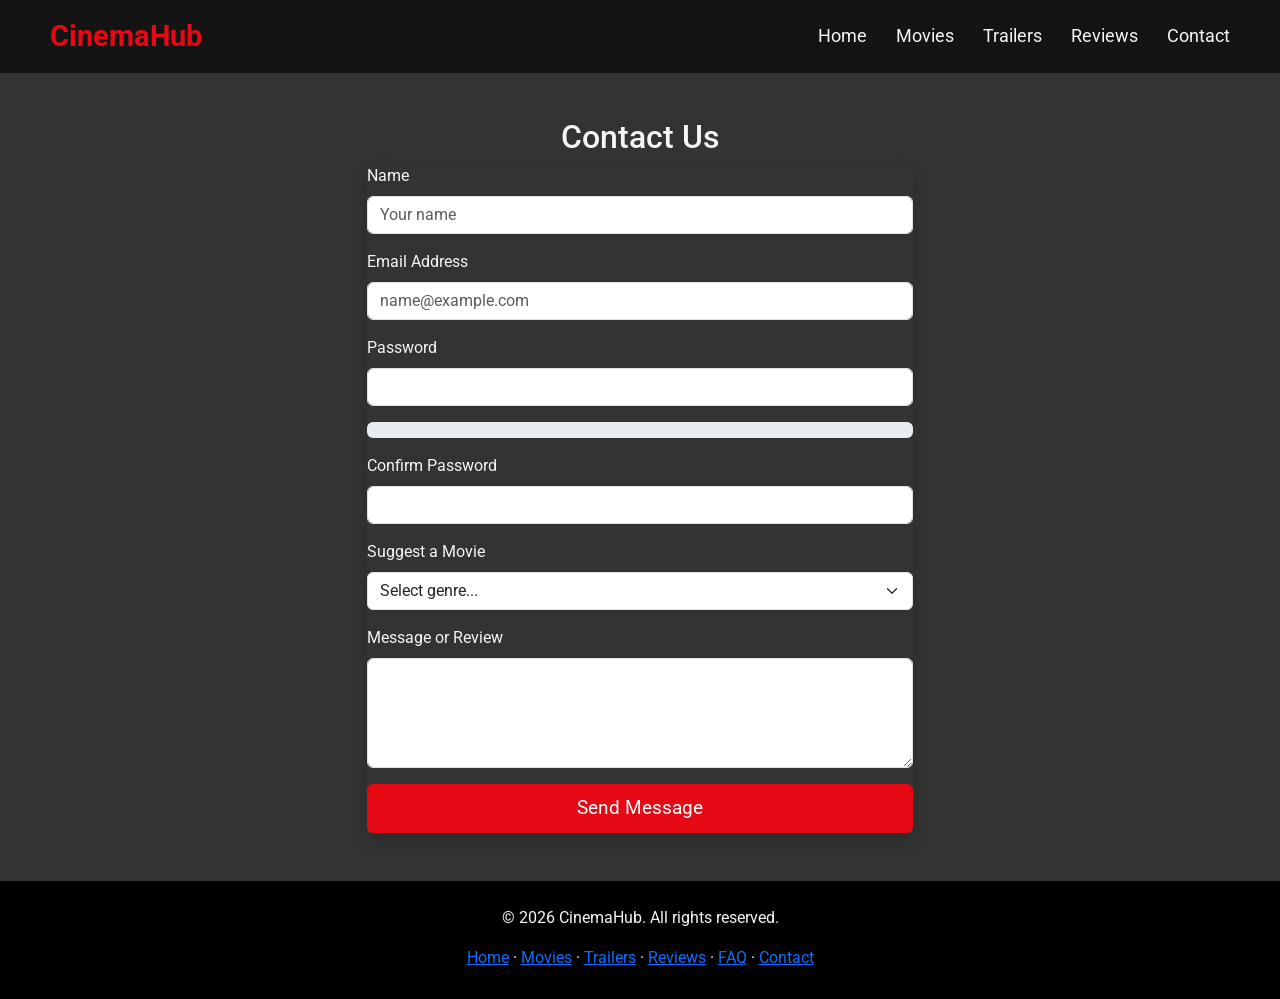
==== contact.html @ 836c23a4 "Show live titles and the TV schedule from the API" ====
<!DOCTYPE html>
<html lang="en">
<head>
    <meta charset="UTF-8">
    <meta name="viewport" content="width=device-width, initial-scale=1.0">
    <meta name="description" content="CinemaHub - contact and feedback form with validation and a password strength indicator.">
    <title>CinemaHub - Contact</title>
    <meta name="version" content="1">

    <link href="https://cdn.jsdelivr.net/npm/bootstrap@5.3.0/dist/css/bootstrap.min.css" rel="stylesheet">
    <link href="https://fonts.googleapis.com/css2?family=Roboto:wght@400;700&display=swap" rel="stylesheet">
    <link rel="stylesheet" href="css/style.css?v=1">

    <script src="js/theme.js?v=1"></script>
</head>

<body>
    <header class="header">
        <div class="logo">CinemaHub</div>

        <nav class="nav-menu" aria-label="Main navigation">
            <a href="index.html">Home</a>
            <a href="movies.html">Movies</a>
            <a href="trailers.html">Trailers</a>
            <a href="reviews.html">Reviews</a>
            <a href="contact.html">Contact</a>
        </nav>

            </header>

    <main>
        <section class="container mt-5 mb-5">
            <h2 class="section-title text-center">Contact Us</h2>

            <div class="row justify-content-center">
                <div class="col-md-8 col-lg-6">
                    <form id="registrationForm" class="form-panel shadow" novalidate>
                        <div class="mb-3">
                            <label for="userName" class="form-label">Name</label>
                            <small id="nameError" class="text-danger d-block"></small>
                            <input type="text" class="form-control" id="userName" placeholder="Your name" required>
                        </div>

                        <div class="mb-3">
                            <label for="userEmail" class="form-label">Email Address</label>
                            <small id="emailError" class="text-danger d-block"></small>
                            <input type="email" class="form-control" id="userEmail" placeholder="name@example.com" required>
                        </div>

                        <div class="mb-3">
                            <label for="userPassword" class="form-label">Password</label>
                            <input type="password" id="userPassword" class="form-control">
                            <small id="passwordError" class="text-danger d-block"></small>
                        </div>

                        <div class="progress mb-2">
                            <div id="strengthBar" class="progress-bar" style="width:0%"></div>
                        </div>
                        <p id="strengthText" class="text-muted-custom"></p>

                        <div class="mb-3">
                            <label for="confirmPassword" class="form-label">Confirm Password</label>
                            <input type="password" id="confirmPassword" class="form-control">
                            <small id="confirmError" class="text-danger d-block"></small>
                        </div>

                        <div class="mb-3">
                            <label for="movieSuggestion" class="form-label">Suggest a Movie</label>
                            <select class="form-select" id="movieSuggestion">
                                <option selected>Select genre...</option>
                                <option value="1">Sci-Fi</option>
                                <option value="2">Drama</option>
                                <option value="3">Comedy</option>
                                <option value="4">Other</option>
                            </select>
                        </div>

                        <div class="mb-3">
                            <label for="userMessage" class="form-label">Message or Review</label>
                            <small id="messageError" class="text-danger d-block"></small>
                            <textarea class="form-control" id="userMessage" rows="4" required></textarea>
                        </div>

                        <div id="formResult" class="mb-3"></div>
                        <button type="submit" class="btn custom-btn w-100">Send Message</button>
                    </form>
                </div>
            </div>
        </section>

    </main>

    <footer class="footer text-center">
        <p>&copy; 2026 CinemaHub. All rights reserved.</p>

        <p class="mb-1">
            <a href="index.html">Home</a> &middot;
            <a href="movies.html">Movies</a> &middot;
            <a href="trailers.html">Trailers</a> &middot;
            <a href="reviews.html">Reviews</a> &middot;
            <a href="faq.html">FAQ</a> &middot;
            <a href="contact.html">Contact</a>
        </p>
    </footer>

    <script src="js/jquery.min.js?v=1"></script>
    <script src="js/api.js?v=1"></script>
    <script src="js/script.js?v=1"></script>
</body>
</html>
---- css/style.css ----
:root {
    --main-bg: #141414;
    --text-color: #f5f5f5;
    --accent-color: #e50914;
    --header-bg: rgba(20, 20, 20, 0.95);
}

body {
    font-family: 'Roboto', sans-serif;
    background:
        linear-gradient(
            rgba(0, 0, 0, 0.8),
            rgba(0, 0, 0, 0.8)
        ),
        url('https://i.pinimg.com/736x/6c/a7/84/6ca78467ea1b617ccbab3c5df940eb9a.jpg')
        center / cover
        fixed
        no-repeat;

    color: var(--text-color);
    margin: 0;
    padding: 0;
    padding-top: 70px;
}

.header {
    position: fixed;
    top: 0;
    left: 0;
    width: 100%;

    background-color: var(--header-bg);

    display: flex;
    justify-content: space-between;
    align-items: center;

    padding: 15px 50px;

    z-index: 1000;
}

.logo {
    font-size: 1.8rem;
    font-weight: 700;
    color: var(--accent-color);
}

.nav-menu a {
    color: var(--text-color);
    text-decoration: none;
    margin-left: 25px;
    font-size: 1.1rem;

    transition: color 0.3s ease;
}

.nav-menu a:hover,
.nav-menu a:focus {
    color: var(--accent-color);
}

.hero {
    height: 60vh;
    background: transparent;
    display: flex;
}

.custom-btn {
    background-color: var(--accent-color);
    color: #fff;
    border: none;
    padding: 10px 25px;
    font-size: 1.2rem;
}

.custom-btn:hover {
    background-color: #b20710;
    color: #fff;
}

.movie-grid {
    display: grid;

    grid-template-columns:
        repeat(auto-fit, minmax(280px, 1fr));

    gap: 30px;
}

.movie-card {
    background-color: #222;
    border-radius: 8px;
    overflow: hidden;
    position: relative;

    transition: transform 0.3s ease;
}

.movie-card:hover {
    transform: translateY(-8px);
}

.movie-card img {
    width: 100%;
    height: 520px;
    object-fit: cover;
    display: block;
}

.rating-badge {
    position: absolute;
    top: 15px;
    right: 15px;

    background-color: var(--accent-color);
    color: white;

    padding: 5px 12px;
    border-radius: 4px;

    font-weight: bold;
}

.movie-info {
    padding: 15px;
}

.movie-info h3 {
    margin-bottom: 5px;
    font-size: 1.4rem;
}

.movie-card:nth-child(even) .movie-info {
    background-color: #1a1a1a;
}

.movie-overlay {
    position: absolute;
    top: 0;
    left: 0;

    width: 100%;
    height: 100%;

    background-color: rgba(0, 0, 0, 0.85);

    display: flex;
    flex-direction: column;
    justify-content: center;
    align-items: center;

    padding: 20px;
    text-align: center;

    opacity: 0;
    visibility: hidden;

    transition:
        opacity 0.3s ease,
        visibility 0.3s ease;
}

.movie-card:hover .movie-overlay {
    opacity: 1;
    visibility: visible;
}

.movie-overlay h3 {
    color: var(--accent-color);
    margin-bottom: 10px;
    font-size: 1.5rem;
}

.movie-overlay .movie-details {
    color: #f5f5f5;
    font-size: 0.95rem;
    margin: 5px 0;
}

.footer {
    background-color: #000;
    padding: 25px;
    margin-top: 40px;
}

.social-links a {
    color: var(--accent-color);
    margin: 0 10px;
    text-decoration: none;
}

.social-links a:hover {
    color: #fff;
}

@media (max-width: 768px) {
    .header {
        flex-direction: column;
        padding: 15px;
    }

    .nav-menu {
        margin-top: 15px;
    }

    body {
        padding-top: 110px;
    }
}

@media (max-width: 480px) {
    .nav-menu {
        display: flex;
        flex-direction: column;
        align-items: center;
    }

    .nav-menu a {
        margin: 5px 0;
    }

    body {
        padding-top: 180px;
    }
}

body {
    min-height: 100vh;
    display: flex;
    flex-direction: column;
}

main {
    flex: 1;
}

.footer {
    margin-top: auto;
}

.gallery-item img {
    width: 100%;
    height: 320px;
    object-fit: cover;
    border-radius: 10px;
    cursor: pointer;
    transition: transform 0.3s;
}

.gallery-item img:hover {
    transform: scale(1.05);
}

.gallery-lightbox {
    position: fixed;
    inset: 0;
    background: rgba(0, 0, 0, 0.9);
    z-index: 9999;
    align-items: center;
    justify-content: center;
    gap: 15px;
}

.gallery-lightbox img {
    max-width: 70%;
    max-height: 80vh;
    object-fit: contain;
}

.gallery-lightbox button {
    background: #e50914;
    color: white;
    border: none;
    padding: 12px;
    border-radius: 5px;
}

#closeGallery {
    position: absolute;
    top: 20px;
    right: 20px;
}

@media (max-width: 600px) {
    .gallery-lightbox img {
        max-width: 55%;
    }
}


#posterGallery .gallery-item {
    width: 100%;
    height: 450px;
    padding: 0;
    background: #151515;
    border: 2px solid #e50914;
    border-radius: 12px;
    display: flex;
    justify-content: center;
    align-items: center;
    overflow: hidden;
    cursor: pointer;
}

#posterGallery .gallery-item img {
    width: 100%;
    height: 100%;
    object-fit: contain;
}

#posterGallery .gallery-item:hover {
    border-color: white;
}

@media (max-width: 768px) {
    #posterGallery .gallery-item {
        height: 400px;
    }
}


#posterGallery .gallery-item {
    width: 100%;
    height: auto;
    padding: 0;
    margin: 0;
    background: transparent;
    border: 2px solid #e50914;
    border-radius: 12px;
    overflow: hidden;
    display: block;
    cursor: pointer;
}

#posterGallery .gallery-item img {
    display: block;
    width: 100%;
    height: auto;
    max-height: none;
    object-fit: initial;
}

#posterGallery .gallery-item:hover {
    border-color: white;
}
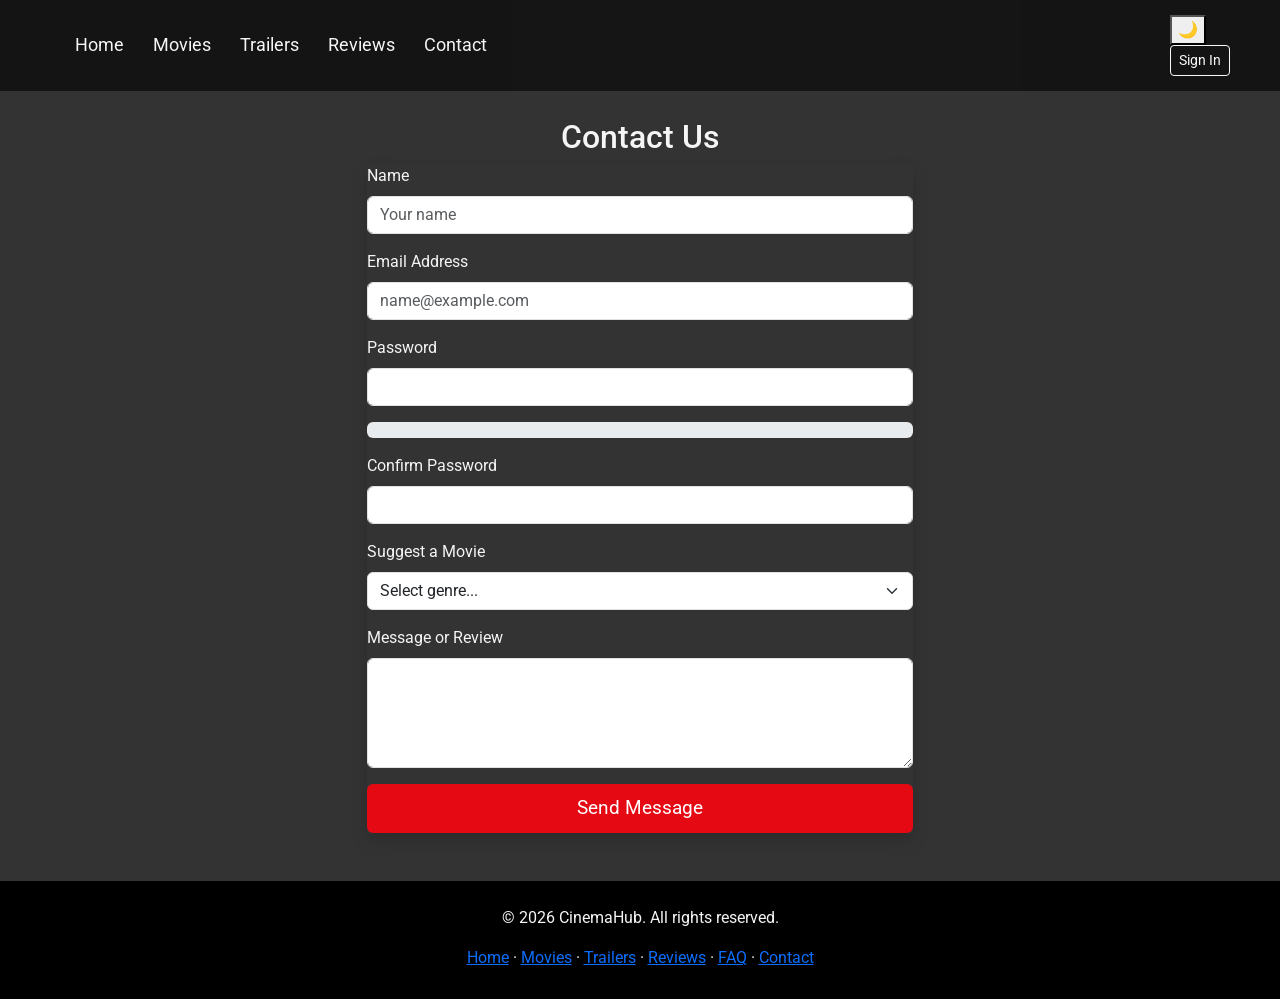
==== commit cff6e596: "Same header and footer on every page" ====
--- a/contact.html
+++ b/contact.html
@@ -11,14 +11,11 @@
     <link href="https://fonts.googleapis.com/css2?family=Roboto:wght@400;700&display=swap" rel="stylesheet">
     <link rel="stylesheet" href="css/style.css?v=1">
 
-    <script src="js/theme.js?v=1"></script>
 </head>
 
 <body>
     <header class="header">
-        <div class="logo">CinemaHub</div>
-
-        <nav class="nav-menu" aria-label="Main navigation">
+                <nav class="nav-menu" aria-label="Main navigation">
             <a href="index.html">Home</a>
             <a href="movies.html">Movies</a>
             <a href="trailers.html">Trailers</a>
@@ -26,7 +23,23 @@
             <a href="contact.html">Contact</a>
         </nav>
 
-            </header>
+        <div class="nav-actions">
+            <button id="themeToggle" class="theme-toggle" type="button" title="Switch theme" aria-label="Switch theme">
+                <span id="themeIcon" aria-hidden="true">&#127769;</span>
+            </button>
+
+            <div class="user-menu">
+                <button id="signInBtn" class="btn btn-sm btn-outline-light" type="button"
+                        data-bs-toggle="modal" data-bs-target="#signInModal">Sign In</button>
+
+                <div id="userChip" class="user-chip d-none">
+                    <span class="user-avatar" id="userInitial" aria-hidden="true">C</span>
+                    <span class="user-name" id="userNameLabel">Guest</span>
+                    <button id="signOutBtn" class="btn btn-sm btn-outline-danger" type="button">Sign Out</button>
+                </div>
+            </div>
+        </div>
+    </header>
 
     <main>
         <section class="container mt-5 mb-5">
@@ -104,7 +117,6 @@
     </footer>
 
     <script src="js/jquery.min.js?v=1"></script>
-    <script src="js/api.js?v=1"></script>
     <script src="js/script.js?v=1"></script>
 </body>
 </html>
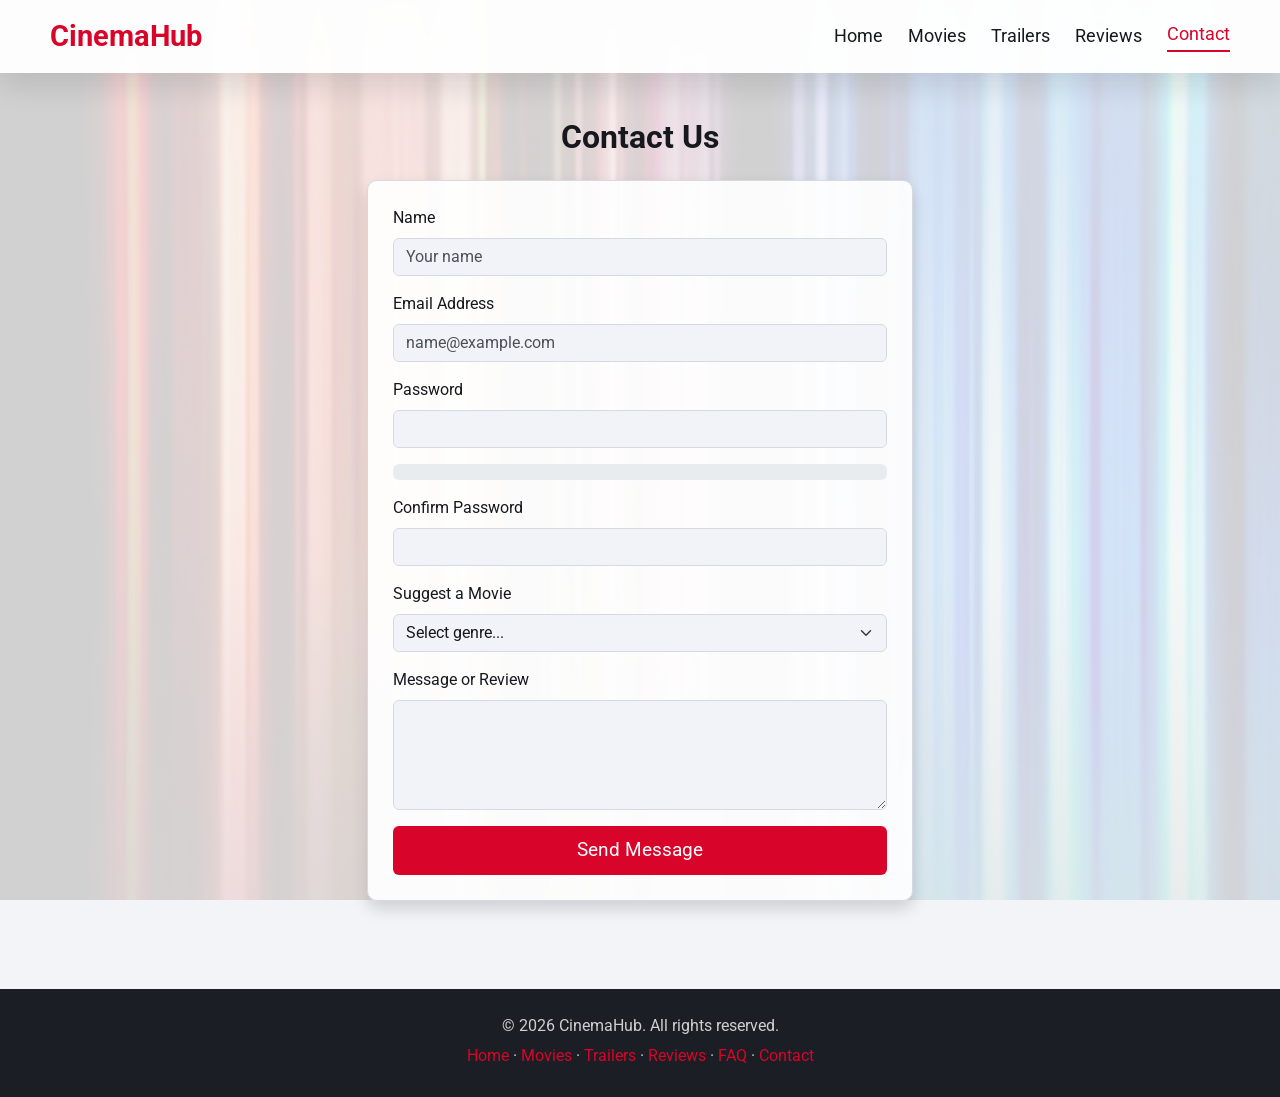
==== commit 4565e2c5: "Style the FAQ and the API blocks" ====
--- a/contact.html
+++ b/contact.html
@@ -5,17 +5,20 @@
     <meta name="viewport" content="width=device-width, initial-scale=1.0">
     <meta name="description" content="CinemaHub - contact and feedback form with validation and a password strength indicator.">
     <title>CinemaHub - Contact</title>
-    <meta name="version" content="1">
+    <meta name="version" content="3">
 
     <link href="https://cdn.jsdelivr.net/npm/bootstrap@5.3.0/dist/css/bootstrap.min.css" rel="stylesheet">
     <link href="https://fonts.googleapis.com/css2?family=Roboto:wght@400;700&display=swap" rel="stylesheet">
-    <link rel="stylesheet" href="css/style.css?v=1">
+    <link rel="stylesheet" href="css/style.css?v=3">
 
+    <script src="js/theme.js?v=3"></script>
 </head>
 
 <body>
     <header class="header">
-                <nav class="nav-menu" aria-label="Main navigation">
+        <div class="logo">CinemaHub</div>
+
+        <nav class="nav-menu" aria-label="Main navigation">
             <a href="index.html">Home</a>
             <a href="movies.html">Movies</a>
             <a href="trailers.html">Trailers</a>
@@ -23,23 +26,7 @@
             <a href="contact.html">Contact</a>
         </nav>
 
-        <div class="nav-actions">
-            <button id="themeToggle" class="theme-toggle" type="button" title="Switch theme" aria-label="Switch theme">
-                <span id="themeIcon" aria-hidden="true">&#127769;</span>
-            </button>
-
-            <div class="user-menu">
-                <button id="signInBtn" class="btn btn-sm btn-outline-light" type="button"
-                        data-bs-toggle="modal" data-bs-target="#signInModal">Sign In</button>
-
-                <div id="userChip" class="user-chip d-none">
-                    <span class="user-avatar" id="userInitial" aria-hidden="true">C</span>
-                    <span class="user-name" id="userNameLabel">Guest</span>
-                    <button id="signOutBtn" class="btn btn-sm btn-outline-danger" type="button">Sign Out</button>
-                </div>
-            </div>
-        </div>
-    </header>
+            </header>
 
     <main>
         <section class="container mt-5 mb-5">
@@ -116,7 +103,8 @@
         </p>
     </footer>
 
-    <script src="js/jquery.min.js?v=1"></script>
-    <script src="js/script.js?v=1"></script>
+    <script src="js/jquery.min.js?v=3"></script>
+    <script src="js/api.js?v=3"></script>
+    <script src="js/script.js?v=3"></script>
 </body>
 </html>
--- a/css/style.css
+++ b/css/style.css
@@ -1,28 +1,106 @@
+/* CinemaHub - global styles */
+
+/* Design tokens */
 :root {
     --main-bg: #141414;
     --text-color: #f5f5f5;
+    --muted-color: #b9b9b9;
     --accent-color: #e50914;
+    --accent-hover: #b20710;
     --header-bg: rgba(20, 20, 20, 0.95);
-}
-
+    --surface: #222;
+    --surface-alt: #1a1a1a;
+    --panel-bg: rgba(17, 17, 17, 0.85);
+    --border-color: #333;
+    --overlay: rgba(0, 0, 0, 0.8);
+    --shadow: 0 12px 30px rgba(0, 0, 0, 0.45);
+    --radius: 10px;
+}
+
+/* Light theme is activated by the data-theme attribute set from js/theme.js */
+html[data-theme="light"] {
+    --main-bg: #f2f4f8;
+    --text-color: #16181d;
+    --muted-color: #4c5158;
+    --accent-color: #d90429;
+    --accent-hover: #b00320;
+    --header-bg: rgba(255, 255, 255, 0.95);
+    --surface: #ffffff;
+    --surface-alt: #f1f3f8;
+    --panel-bg: rgba(255, 255, 255, 0.92);
+    --border-color: #d6d9e0;
+    --overlay: rgba(255, 255, 255, 0.82);
+    --shadow: 0 12px 30px rgba(16, 20, 28, 0.12);
+}
+
+/* Base layout */
 body {
     font-family: 'Roboto', sans-serif;
-    background:
-        linear-gradient(
-            rgba(0, 0, 0, 0.8),
-            rgba(0, 0, 0, 0.8)
-        ),
-        url('https://i.pinimg.com/736x/6c/a7/84/6ca78467ea1b617ccbab3c5df940eb9a.jpg')
-        center / cover
-        fixed
-        no-repeat;
+    background-color: var(--main-bg);
+    background-image:
+        linear-gradient(var(--overlay), var(--overlay)),
+        url('../images/background.jpg');
+    background-position: center;
+    background-size: cover;
+    background-attachment: fixed;
+    background-repeat: no-repeat;
 
     color: var(--text-color);
     margin: 0;
     padding: 0;
     padding-top: 70px;
-}
-
+
+    min-height: 100vh;
+    display: flex;
+    flex-direction: column;
+    transition: background-color 0.3s ease, color 0.3s ease;
+}
+
+main {
+    flex: 1;
+}
+
+h1, h2, h3, h4, h5 {
+    font-weight: 700;
+}
+
+a {
+    color: var(--accent-color);
+}
+
+.text-muted-custom {
+    color: var(--muted-color) !important;
+}
+
+/* Bootstrap dark components adapted to the light theme */
+html[data-theme="light"] .table-dark {
+    --bs-table-bg: #ffffff;
+    --bs-table-color: #16181d;
+    --bs-table-striped-bg: #f4f6fa;
+    --bs-table-striped-color: #16181d;
+    --bs-table-hover-bg: #e9ecf3;
+    --bs-table-hover-color: #16181d;
+    --bs-border-color: #d6d9e0;
+}
+
+html[data-theme="light"] .btn-outline-light {
+    color: #16181d;
+    border-color: #16181d;
+}
+
+html[data-theme="light"] .btn-outline-light:hover {
+    background-color: #16181d;
+    color: #ffffff;
+}
+
+/* The hero text is white on the dark theme, so it has to follow the text colour */
+html[data-theme="light"] .hero h1,
+html[data-theme="light"] .hero p,
+html[data-theme="light"] .hero .text-light {
+    color: var(--text-color) !important;
+}
+
+/* Header & navigation */
 .header {
     position: fixed;
     top: 0;
@@ -30,20 +108,29 @@
     width: 100%;
 
     background-color: var(--header-bg);
+    backdrop-filter: blur(8px);
 
     display: flex;
     justify-content: space-between;
     align-items: center;
+    gap: 15px;
 
     padding: 15px 50px;
 
     z-index: 1000;
+    box-shadow: var(--shadow);
 }
 
 .logo {
     font-size: 1.8rem;
     font-weight: 700;
     color: var(--accent-color);
+    white-space: nowrap;
+}
+
+.nav-menu {
+    display: flex;
+    align-items: center;
 }
 
 .nav-menu a {
@@ -60,6 +147,76 @@
     color: var(--accent-color);
 }
 
+/* Current page highlight */
+.nav-menu a.active {
+    color: var(--accent-color);
+    border-bottom: 2px solid var(--accent-color);
+    padding-bottom: 3px;
+}
+
+/* Theme toggle & user menu */
+.nav-actions {
+    display: flex;
+    align-items: center;
+    gap: 12px;
+}
+
+.theme-toggle {
+    width: 42px;
+    height: 42px;
+    border-radius: 50%;
+    border: 1px solid var(--border-color);
+    background-color: var(--surface);
+    color: var(--text-color);
+    font-size: 1.15rem;
+    line-height: 1;
+    cursor: pointer;
+    transition: transform 0.2s ease, background-color 0.3s ease, color 0.3s ease;
+}
+
+.theme-toggle:hover {
+    transform: rotate(20deg) scale(1.08);
+    border-color: var(--accent-color);
+}
+
+.user-menu {
+    display: flex;
+    align-items: center;
+    gap: 10px;
+}
+
+.user-chip {
+    display: flex;
+    align-items: center;
+    gap: 10px;
+    padding: 5px 12px 5px 6px;
+    border-radius: 30px;
+    border: 1px solid var(--border-color);
+    background-color: var(--surface);
+}
+
+.user-avatar {
+    width: 32px;
+    height: 32px;
+    border-radius: 50%;
+    background-color: var(--accent-color);
+    color: #fff;
+    font-weight: 700;
+    display: inline-flex;
+    align-items: center;
+    justify-content: center;
+    font-size: 0.95rem;
+}
+
+.user-name {
+    font-size: 0.95rem;
+    max-width: 140px;
+    overflow: hidden;
+    text-overflow: ellipsis;
+    white-space: nowrap;
+}
+
+/* Buttons, sections & shared components */
 .hero {
     height: 60vh;
     background: transparent;
@@ -75,21 +232,43 @@
 }
 
 .custom-btn:hover {
-    background-color: #b20710;
+    background-color: var(--accent-hover);
     color: #fff;
 }
 
+.section-title {
+    font-size: 2rem;
+    margin-bottom: 1.5rem;
+}
+
+.panel {
+    background-color: var(--panel-bg);
+    border: 1px solid var(--border-color);
+    border-radius: var(--radius);
+    padding: 25px;
+    box-shadow: var(--shadow);
+}
+
+.tag-pill {
+    display: inline-block;
+    padding: 3px 10px;
+    margin: 3px 4px 3px 0;
+    border-radius: 20px;
+    font-size: 0.78rem;
+    background-color: var(--surface-alt);
+    border: 1px solid var(--border-color);
+    color: var(--muted-color);
+}
+
+/* Movie cards, gallery & lightbox */
 .movie-grid {
     display: grid;
-
-    grid-template-columns:
-        repeat(auto-fit, minmax(280px, 1fr));
-
+    grid-template-columns: repeat(auto-fit, minmax(280px, 1fr));
     gap: 30px;
 }
 
 .movie-card {
-    background-color: #222;
+    background-color: var(--surface);
     border-radius: 8px;
     overflow: hidden;
     position: relative;
@@ -108,6 +287,10 @@
     display: block;
 }
 
+.movie-card.api-card img {
+    height: 320px;
+}
+
 .rating-badge {
     position: absolute;
     top: 15px;
@@ -132,7 +315,7 @@
 }
 
 .movie-card:nth-child(even) .movie-info {
-    background-color: #1a1a1a;
+    background-color: var(--surface-alt);
 }
 
 .movie-overlay {
@@ -156,9 +339,7 @@
     opacity: 0;
     visibility: hidden;
 
-    transition:
-        opacity 0.3s ease,
-        visibility 0.3s ease;
+    transition: opacity 0.3s ease, visibility 0.3s ease;
 }
 
 .movie-card:hover .movie-overlay {
@@ -178,67 +359,7 @@
     margin: 5px 0;
 }
 
-.footer {
-    background-color: #000;
-    padding: 25px;
-    margin-top: 40px;
-}
-
-.social-links a {
-    color: var(--accent-color);
-    margin: 0 10px;
-    text-decoration: none;
-}
-
-.social-links a:hover {
-    color: #fff;
-}
-
-@media (max-width: 768px) {
-    .header {
-        flex-direction: column;
-        padding: 15px;
-    }
-
-    .nav-menu {
-        margin-top: 15px;
-    }
-
-    body {
-        padding-top: 110px;
-    }
-}
-
-@media (max-width: 480px) {
-    .nav-menu {
-        display: flex;
-        flex-direction: column;
-        align-items: center;
-    }
-
-    .nav-menu a {
-        margin: 5px 0;
-    }
-
-    body {
-        padding-top: 180px;
-    }
-}
-
-body {
-    min-height: 100vh;
-    display: flex;
-    flex-direction: column;
-}
-
-main {
-    flex: 1;
-}
-
-.footer {
-    margin-top: auto;
-}
-
+/* Gallery */
 .gallery-item img {
     width: 100%;
     height: 320px;
@@ -252,81 +373,13 @@
     transform: scale(1.05);
 }
 
-.gallery-lightbox {
-    position: fixed;
-    inset: 0;
-    background: rgba(0, 0, 0, 0.9);
-    z-index: 9999;
-    align-items: center;
-    justify-content: center;
-    gap: 15px;
-}
-
-.gallery-lightbox img {
-    max-width: 70%;
-    max-height: 80vh;
-    object-fit: contain;
-}
-
-.gallery-lightbox button {
-    background: #e50914;
-    color: white;
-    border: none;
-    padding: 12px;
-    border-radius: 5px;
-}
-
-#closeGallery {
-    position: absolute;
-    top: 20px;
-    right: 20px;
-}
-
-@media (max-width: 600px) {
-    .gallery-lightbox img {
-        max-width: 55%;
-    }
-}
-
-
-#posterGallery .gallery-item {
-    width: 100%;
-    height: 450px;
-    padding: 0;
-    background: #151515;
-    border: 2px solid #e50914;
-    border-radius: 12px;
-    display: flex;
-    justify-content: center;
-    align-items: center;
-    overflow: hidden;
-    cursor: pointer;
-}
-
-#posterGallery .gallery-item img {
-    width: 100%;
-    height: 100%;
-    object-fit: contain;
-}
-
-#posterGallery .gallery-item:hover {
-    border-color: white;
-}
-
-@media (max-width: 768px) {
-    #posterGallery .gallery-item {
-        height: 400px;
-    }
-}
-
-
 #posterGallery .gallery-item {
     width: 100%;
     height: auto;
     padding: 0;
     margin: 0;
     background: transparent;
-    border: 2px solid #e50914;
+    border: 2px solid var(--accent-color);
     border-radius: 12px;
     overflow: hidden;
     display: block;
@@ -344,3 +397,359 @@
 #posterGallery .gallery-item:hover {
     border-color: white;
 }
+
+/* Lightbox */
+.gallery-lightbox {
+    position: fixed;
+    inset: 0;
+    background: rgba(0, 0, 0, 0.9);
+    z-index: 9999;
+    align-items: center;
+    justify-content: center;
+    gap: 15px;
+}
+
+.gallery-lightbox img {
+    max-width: 70%;
+    max-height: 80vh;
+    object-fit: contain;
+}
+
+.gallery-lightbox button {
+    background: var(--accent-color);
+    color: white;
+    border: none;
+    padding: 12px;
+    border-radius: 5px;
+}
+
+#closeGallery {
+    position: absolute;
+    top: 20px;
+    right: 20px;
+}
+
+/* Forms, tables & account panel */
+.form-panel {
+    background-color: var(--panel-bg);
+    border: 1px solid var(--border-color);
+    border-radius: var(--radius);
+    padding: 25px;
+}
+
+.form-control,
+.form-select {
+    background-color: var(--surface-alt);
+    border: 1px solid var(--border-color);
+    color: var(--text-color);
+}
+
+.form-control::placeholder {
+    color: var(--muted-color);
+}
+
+.form-control:focus,
+.form-select:focus {
+    background-color: var(--surface-alt);
+    border-color: var(--accent-color);
+    color: var(--text-color);
+    box-shadow: 0 0 0 0.2rem rgba(229, 9, 20, 0.2);
+}
+
+.form-label {
+    color: var(--text-color);
+}
+
+.form-text,
+small {
+    color: var(--muted-color);
+}
+
+.form-control.is-valid,
+.form-select.is-valid {
+    border-color: #28a745;
+}
+
+.form-control.is-invalid {
+    border-color: #dc3545;
+}
+
+.modal-content {
+    background-color: var(--surface);
+    color: var(--text-color);
+    border: 1px solid var(--border-color);
+}
+
+.modal-header,
+.modal-footer {
+    border-color: var(--border-color);
+}
+
+.modal-backdrop.show {
+    opacity: 0.75;
+}
+
+.account-card {
+    display: flex;
+    align-items: center;
+    gap: 18px;
+    flex-wrap: wrap;
+}
+
+.account-card .account-avatar {
+    width: 60px;
+    height: 60px;
+    border-radius: 50%;
+    background-color: var(--accent-color);
+    color: #fff;
+    font-size: 1.6rem;
+    font-weight: 700;
+    display: inline-flex;
+    align-items: center;
+    justify-content: center;
+    flex-shrink: 0;
+}
+
+.locked-hint {
+    border-left: 3px solid var(--accent-color);
+    padding-left: 12px;
+    color: var(--muted-color);
+}
+
+/* FAQ accordion */
+.faq-list {
+    display: flex;
+    flex-direction: column;
+    gap: 12px;
+}
+
+.faq-item {
+    border: 1px solid var(--border-color);
+    border-radius: var(--radius);
+    background-color: var(--panel-bg);
+    overflow: hidden;
+}
+
+.faq-question {
+    width: 100%;
+    display: flex;
+    justify-content: space-between;
+    align-items: center;
+    gap: 15px;
+
+    padding: 16px 20px;
+    background: transparent;
+    border: none;
+    color: var(--text-color);
+    font-size: 1.05rem;
+    font-weight: 500;
+    text-align: left;
+    cursor: pointer;
+    transition: background-color 0.25s ease;
+}
+
+.faq-question:hover {
+    background-color: var(--surface-alt);
+}
+
+.faq-toggle {
+    flex-shrink: 0;
+    width: 32px;
+    height: 32px;
+    border-radius: 50%;
+    background-color: var(--accent-color);
+    color: #fff;
+    font-size: 1.2rem;
+    font-weight: 700;
+    line-height: 32px;
+    text-align: center;
+}
+
+.faq-answer {
+    display: none;
+    padding: 0 20px 18px;
+    color: var(--muted-color);
+}
+
+.faq-answer p {
+    margin-bottom: 0;
+}
+
+.faq-toolbar {
+    display: flex;
+    gap: 10px;
+    justify-content: flex-end;
+    margin-bottom: 18px;
+}
+
+/* API (TVMaze) blocks */
+.api-panel {
+    background-color: var(--panel-bg);
+    border: 1px solid var(--border-color);
+    border-radius: var(--radius);
+    padding: 25px;
+}
+
+.api-search {
+    display: flex;
+    flex-wrap: wrap;
+    gap: 12px;
+}
+
+.api-search input[type="search"],
+.api-search input[type="date"] {
+    flex: 1 1 240px;
+}
+
+.api-status {
+    margin: 15px 0;
+    min-height: 24px;
+    font-weight: 500;
+}
+
+.api-status.loading {
+    color: var(--muted-color);
+}
+
+.api-status.error {
+    color: #ff6b6b;
+}
+
+.api-status.success {
+    color: #51cf66;
+}
+
+.api-summary {
+    font-size: 0.9rem;
+    color: var(--muted-color);
+    display: -webkit-box;
+    -webkit-line-clamp: 3;
+    -webkit-box-orient: vertical;
+    overflow: hidden;
+}
+
+.schedule-list {
+    display: flex;
+    flex-direction: column;
+    gap: 10px;
+}
+
+.schedule-item {
+    display: flex;
+    gap: 15px;
+    align-items: center;
+    padding: 12px 15px;
+    border: 1px solid var(--border-color);
+    border-radius: var(--radius);
+    background-color: var(--surface-alt);
+}
+
+.schedule-time {
+    font-weight: 700;
+    color: var(--accent-color);
+    min-width: 90px;
+}
+
+.skeleton {
+    background: linear-gradient(90deg, var(--surface-alt) 25%, var(--surface) 50%, var(--surface-alt) 75%);
+    background-size: 200% 100%;
+    animation: skeletonLoading 1.4s infinite;
+    border-radius: var(--radius);
+    height: 300px;
+}
+
+@keyframes skeletonLoading {
+    0% { background-position: 200% 0; }
+    100% { background-position: -200% 0; }
+}
+
+/* Footer */
+.footer {
+    background-color: #000;
+    color: #cfcfcf;
+    padding: 25px;
+    margin-top: 40px;
+    text-align: center;
+}
+
+html[data-theme="light"] .footer {
+    background-color: #1b1e24;
+}
+
+.footer p {
+    margin-bottom: 6px;
+}
+
+.footer a {
+    color: var(--accent-color);
+    text-decoration: none;
+}
+
+.footer a:hover {
+    color: #fff;
+}
+
+/* Responsive design */
+@media (max-width: 992px) {
+    .header {
+        flex-wrap: wrap;
+        padding: 12px 25px;
+    }
+
+    body {
+        padding-top: 110px;
+    }
+}
+
+@media (max-width: 768px) {
+    .header {
+        flex-direction: column;
+        padding: 15px;
+    }
+
+    .nav-menu {
+        margin-top: 5px;
+        flex-wrap: wrap;
+        justify-content: center;
+    }
+
+    body {
+        padding-top: 150px;
+    }
+
+    .movie-card img {
+        height: 400px;
+    }
+}
+
+@media (max-width: 600px) {
+    .gallery-lightbox img {
+        max-width: 55%;
+    }
+}
+
+@media (max-width: 480px) {
+    .nav-menu {
+        display: flex;
+        flex-direction: column;
+        align-items: center;
+    }
+
+    .nav-menu a {
+        margin: 5px 0;
+    }
+
+    .nav-actions {
+        width: 100%;
+        justify-content: center;
+        flex-wrap: wrap;
+    }
+
+    body {
+        padding-top: 215px;
+    }
+
+    .movie-card img {
+        height: 320px;
+    }
+}
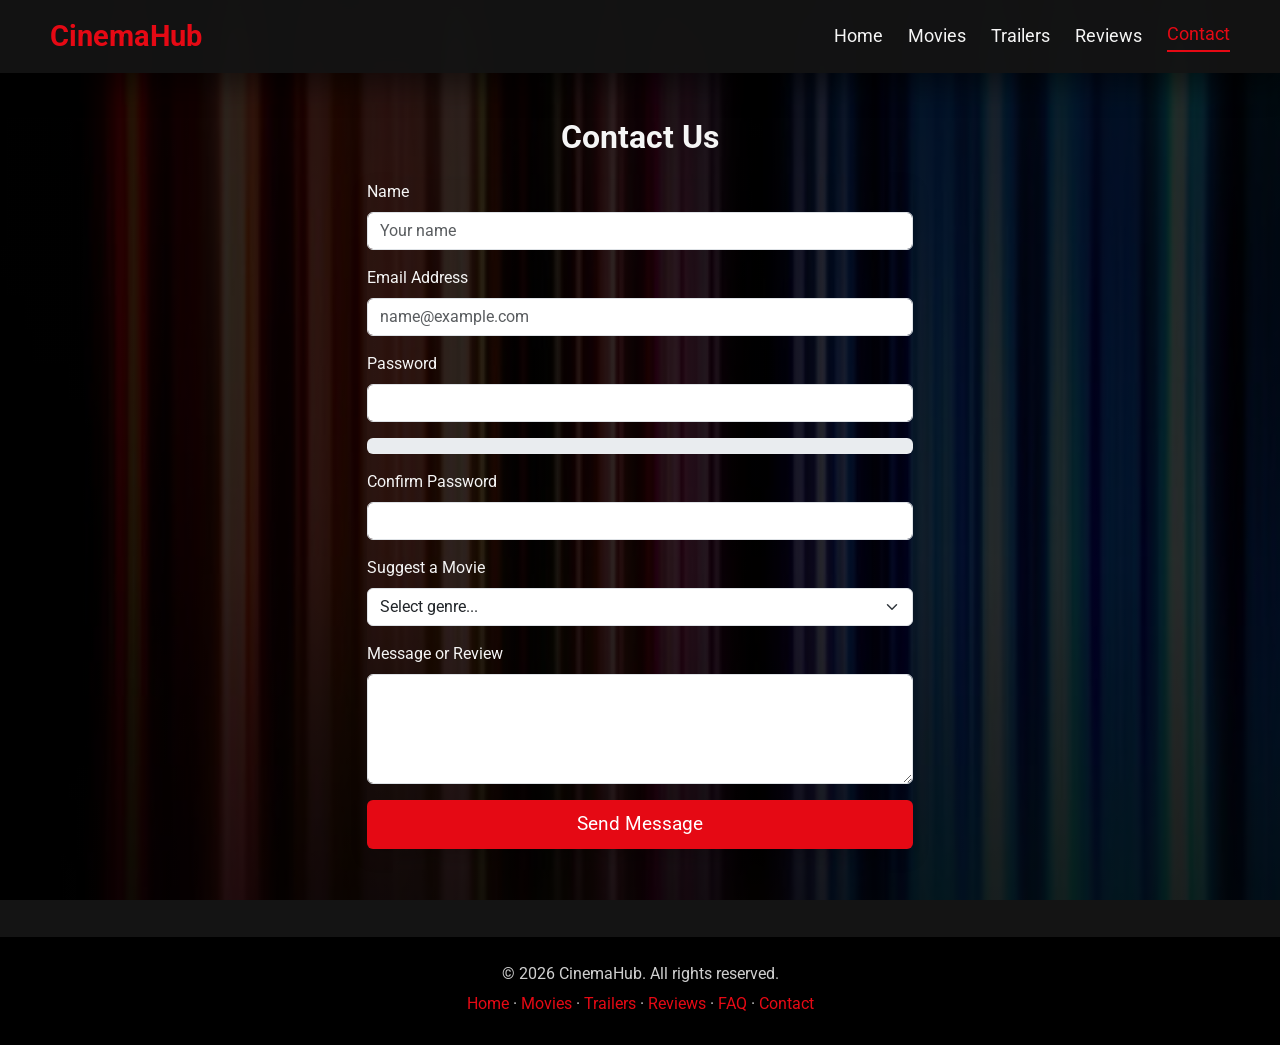
==== commit 9104bf0b: "Put the colors of the site into CSS variables" ====
--- a/contact.html
+++ b/contact.html
@@ -5,13 +5,13 @@
     <meta name="viewport" content="width=device-width, initial-scale=1.0">
     <meta name="description" content="CinemaHub - contact and feedback form with validation and a password strength indicator.">
     <title>CinemaHub - Contact</title>
-    <meta name="version" content="3">
+    <meta name="version" content="2">
 
     <link href="https://cdn.jsdelivr.net/npm/bootstrap@5.3.0/dist/css/bootstrap.min.css" rel="stylesheet">
     <link href="https://fonts.googleapis.com/css2?family=Roboto:wght@400;700&display=swap" rel="stylesheet">
-    <link rel="stylesheet" href="css/style.css?v=3">
+    <link rel="stylesheet" href="css/style.css?v=2">
 
-    <script src="js/theme.js?v=3"></script>
+    <script src="js/theme.js?v=2"></script>
 </head>
 
 <body>
@@ -103,8 +103,8 @@
         </p>
     </footer>
 
-    <script src="js/jquery.min.js?v=3"></script>
-    <script src="js/api.js?v=3"></script>
-    <script src="js/script.js?v=3"></script>
+    <script src="js/jquery.min.js?v=2"></script>
+    <script src="js/api.js?v=2"></script>
+    <script src="js/script.js?v=2"></script>
 </body>
 </html>
--- a/css/style.css
+++ b/css/style.css
@@ -18,20 +18,6 @@
 }
 
 /* Light theme is activated by the data-theme attribute set from js/theme.js */
-html[data-theme="light"] {
-    --main-bg: #f2f4f8;
-    --text-color: #16181d;
-    --muted-color: #4c5158;
-    --accent-color: #d90429;
-    --accent-hover: #b00320;
-    --header-bg: rgba(255, 255, 255, 0.95);
-    --surface: #ffffff;
-    --surface-alt: #f1f3f8;
-    --panel-bg: rgba(255, 255, 255, 0.92);
-    --border-color: #d6d9e0;
-    --overlay: rgba(255, 255, 255, 0.82);
-    --shadow: 0 12px 30px rgba(16, 20, 28, 0.12);
-}
 
 /* Base layout */
 body {
@@ -73,32 +59,10 @@
 }
 
 /* Bootstrap dark components adapted to the light theme */
-html[data-theme="light"] .table-dark {
-    --bs-table-bg: #ffffff;
-    --bs-table-color: #16181d;
-    --bs-table-striped-bg: #f4f6fa;
-    --bs-table-striped-color: #16181d;
-    --bs-table-hover-bg: #e9ecf3;
-    --bs-table-hover-color: #16181d;
-    --bs-border-color: #d6d9e0;
-}
-
-html[data-theme="light"] .btn-outline-light {
-    color: #16181d;
-    border-color: #16181d;
-}
-
-html[data-theme="light"] .btn-outline-light:hover {
-    background-color: #16181d;
-    color: #ffffff;
-}
+
+
 
 /* The hero text is white on the dark theme, so it has to follow the text colour */
-html[data-theme="light"] .hero h1,
-html[data-theme="light"] .hero p,
-html[data-theme="light"] .hero .text-light {
-    color: var(--text-color) !important;
-}
 
 /* Header & navigation */
 .header {
@@ -152,68 +116,6 @@
     color: var(--accent-color);
     border-bottom: 2px solid var(--accent-color);
     padding-bottom: 3px;
-}
-
-/* Theme toggle & user menu */
-.nav-actions {
-    display: flex;
-    align-items: center;
-    gap: 12px;
-}
-
-.theme-toggle {
-    width: 42px;
-    height: 42px;
-    border-radius: 50%;
-    border: 1px solid var(--border-color);
-    background-color: var(--surface);
-    color: var(--text-color);
-    font-size: 1.15rem;
-    line-height: 1;
-    cursor: pointer;
-    transition: transform 0.2s ease, background-color 0.3s ease, color 0.3s ease;
-}
-
-.theme-toggle:hover {
-    transform: rotate(20deg) scale(1.08);
-    border-color: var(--accent-color);
-}
-
-.user-menu {
-    display: flex;
-    align-items: center;
-    gap: 10px;
-}
-
-.user-chip {
-    display: flex;
-    align-items: center;
-    gap: 10px;
-    padding: 5px 12px 5px 6px;
-    border-radius: 30px;
-    border: 1px solid var(--border-color);
-    background-color: var(--surface);
-}
-
-.user-avatar {
-    width: 32px;
-    height: 32px;
-    border-radius: 50%;
-    background-color: var(--accent-color);
-    color: #fff;
-    font-weight: 700;
-    display: inline-flex;
-    align-items: center;
-    justify-content: center;
-    font-size: 0.95rem;
-}
-
-.user-name {
-    font-size: 0.95rem;
-    max-width: 140px;
-    overflow: hidden;
-    text-overflow: ellipsis;
-    white-space: nowrap;
 }
 
 /* Buttons, sections & shared components */
@@ -429,240 +331,6 @@
     right: 20px;
 }
 
-/* Forms, tables & account panel */
-.form-panel {
-    background-color: var(--panel-bg);
-    border: 1px solid var(--border-color);
-    border-radius: var(--radius);
-    padding: 25px;
-}
-
-.form-control,
-.form-select {
-    background-color: var(--surface-alt);
-    border: 1px solid var(--border-color);
-    color: var(--text-color);
-}
-
-.form-control::placeholder {
-    color: var(--muted-color);
-}
-
-.form-control:focus,
-.form-select:focus {
-    background-color: var(--surface-alt);
-    border-color: var(--accent-color);
-    color: var(--text-color);
-    box-shadow: 0 0 0 0.2rem rgba(229, 9, 20, 0.2);
-}
-
-.form-label {
-    color: var(--text-color);
-}
-
-.form-text,
-small {
-    color: var(--muted-color);
-}
-
-.form-control.is-valid,
-.form-select.is-valid {
-    border-color: #28a745;
-}
-
-.form-control.is-invalid {
-    border-color: #dc3545;
-}
-
-.modal-content {
-    background-color: var(--surface);
-    color: var(--text-color);
-    border: 1px solid var(--border-color);
-}
-
-.modal-header,
-.modal-footer {
-    border-color: var(--border-color);
-}
-
-.modal-backdrop.show {
-    opacity: 0.75;
-}
-
-.account-card {
-    display: flex;
-    align-items: center;
-    gap: 18px;
-    flex-wrap: wrap;
-}
-
-.account-card .account-avatar {
-    width: 60px;
-    height: 60px;
-    border-radius: 50%;
-    background-color: var(--accent-color);
-    color: #fff;
-    font-size: 1.6rem;
-    font-weight: 700;
-    display: inline-flex;
-    align-items: center;
-    justify-content: center;
-    flex-shrink: 0;
-}
-
-.locked-hint {
-    border-left: 3px solid var(--accent-color);
-    padding-left: 12px;
-    color: var(--muted-color);
-}
-
-/* FAQ accordion */
-.faq-list {
-    display: flex;
-    flex-direction: column;
-    gap: 12px;
-}
-
-.faq-item {
-    border: 1px solid var(--border-color);
-    border-radius: var(--radius);
-    background-color: var(--panel-bg);
-    overflow: hidden;
-}
-
-.faq-question {
-    width: 100%;
-    display: flex;
-    justify-content: space-between;
-    align-items: center;
-    gap: 15px;
-
-    padding: 16px 20px;
-    background: transparent;
-    border: none;
-    color: var(--text-color);
-    font-size: 1.05rem;
-    font-weight: 500;
-    text-align: left;
-    cursor: pointer;
-    transition: background-color 0.25s ease;
-}
-
-.faq-question:hover {
-    background-color: var(--surface-alt);
-}
-
-.faq-toggle {
-    flex-shrink: 0;
-    width: 32px;
-    height: 32px;
-    border-radius: 50%;
-    background-color: var(--accent-color);
-    color: #fff;
-    font-size: 1.2rem;
-    font-weight: 700;
-    line-height: 32px;
-    text-align: center;
-}
-
-.faq-answer {
-    display: none;
-    padding: 0 20px 18px;
-    color: var(--muted-color);
-}
-
-.faq-answer p {
-    margin-bottom: 0;
-}
-
-.faq-toolbar {
-    display: flex;
-    gap: 10px;
-    justify-content: flex-end;
-    margin-bottom: 18px;
-}
-
-/* API (TVMaze) blocks */
-.api-panel {
-    background-color: var(--panel-bg);
-    border: 1px solid var(--border-color);
-    border-radius: var(--radius);
-    padding: 25px;
-}
-
-.api-search {
-    display: flex;
-    flex-wrap: wrap;
-    gap: 12px;
-}
-
-.api-search input[type="search"],
-.api-search input[type="date"] {
-    flex: 1 1 240px;
-}
-
-.api-status {
-    margin: 15px 0;
-    min-height: 24px;
-    font-weight: 500;
-}
-
-.api-status.loading {
-    color: var(--muted-color);
-}
-
-.api-status.error {
-    color: #ff6b6b;
-}
-
-.api-status.success {
-    color: #51cf66;
-}
-
-.api-summary {
-    font-size: 0.9rem;
-    color: var(--muted-color);
-    display: -webkit-box;
-    -webkit-line-clamp: 3;
-    -webkit-box-orient: vertical;
-    overflow: hidden;
-}
-
-.schedule-list {
-    display: flex;
-    flex-direction: column;
-    gap: 10px;
-}
-
-.schedule-item {
-    display: flex;
-    gap: 15px;
-    align-items: center;
-    padding: 12px 15px;
-    border: 1px solid var(--border-color);
-    border-radius: var(--radius);
-    background-color: var(--surface-alt);
-}
-
-.schedule-time {
-    font-weight: 700;
-    color: var(--accent-color);
-    min-width: 90px;
-}
-
-.skeleton {
-    background: linear-gradient(90deg, var(--surface-alt) 25%, var(--surface) 50%, var(--surface-alt) 75%);
-    background-size: 200% 100%;
-    animation: skeletonLoading 1.4s infinite;
-    border-radius: var(--radius);
-    height: 300px;
-}
-
-@keyframes skeletonLoading {
-    0% { background-position: 200% 0; }
-    100% { background-position: -200% 0; }
-}
-
 /* Footer */
 .footer {
     background-color: #000;
@@ -672,9 +340,6 @@
     text-align: center;
 }
 
-html[data-theme="light"] .footer {
-    background-color: #1b1e24;
-}
 
 .footer p {
     margin-bottom: 6px;
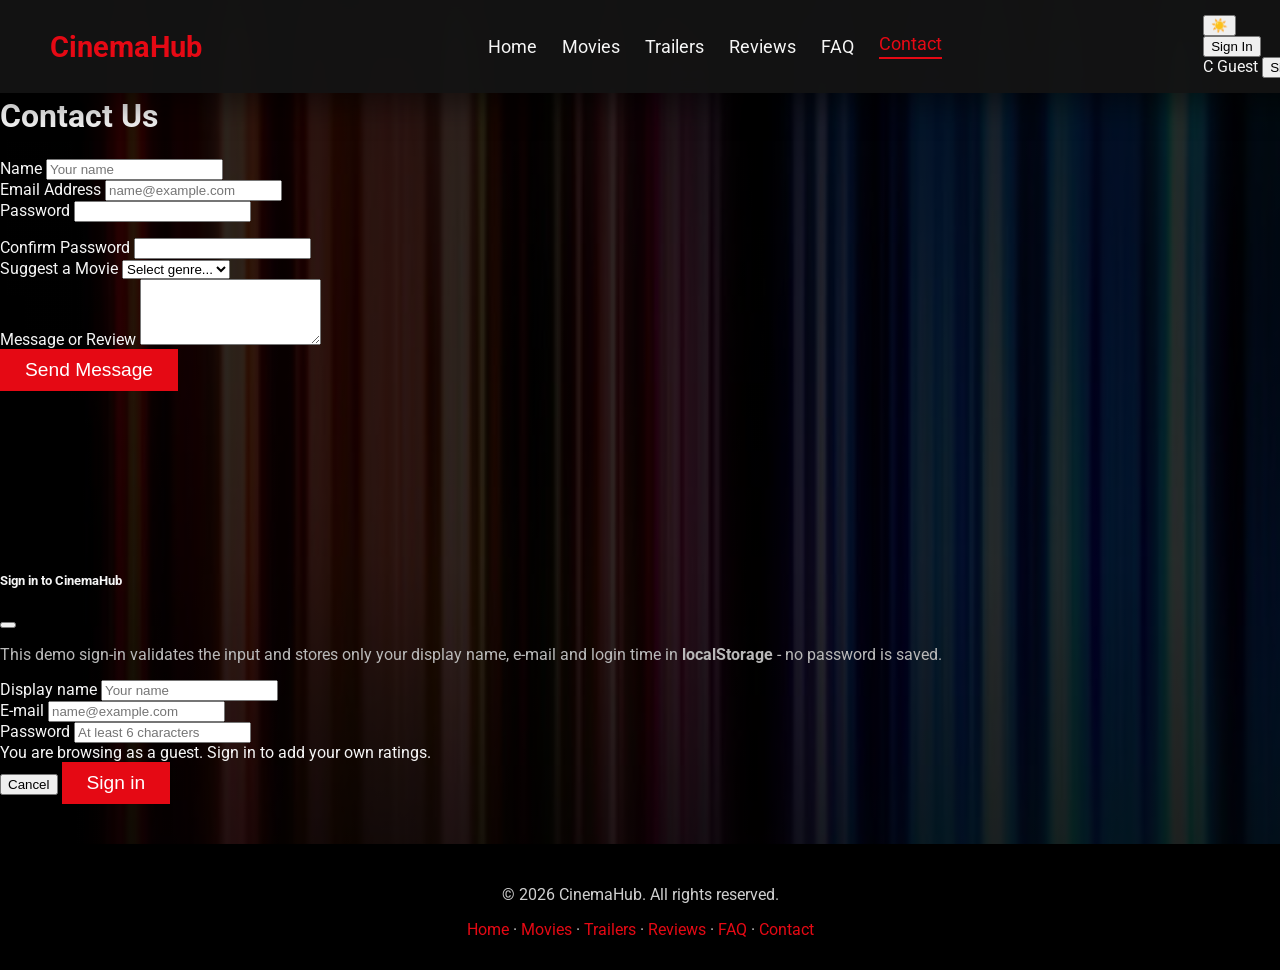
==== commit 427a72c3: "Add a sign in button and window to the header" ====
--- a/contact.html
+++ b/contact.html
@@ -5,13 +5,13 @@
     <meta name="viewport" content="width=device-width, initial-scale=1.0">
     <meta name="description" content="CinemaHub - contact and feedback form with validation and a password strength indicator.">
     <title>CinemaHub - Contact</title>
-    <meta name="version" content="2">
+    <meta name="version" content="3">
 
-    <link href="https://cdn.jsdelivr.net/npm/bootstrap@5.3.0/dist/css/bootstrap.min.css" rel="stylesheet">
+    <link rel="stylesheet" href="vendor/bootstrap/bootstrap.min.css?v=3">
     <link href="https://fonts.googleapis.com/css2?family=Roboto:wght@400;700&display=swap" rel="stylesheet">
-    <link rel="stylesheet" href="css/style.css?v=2">
+    <link rel="stylesheet" href="css/style.css?v=3">
 
-    <script src="js/theme.js?v=2"></script>
+    <script src="js/theme.js?v=3"></script>
 </head>
 
 <body>
@@ -23,10 +23,27 @@
             <a href="movies.html">Movies</a>
             <a href="trailers.html">Trailers</a>
             <a href="reviews.html">Reviews</a>
+            <a href="faq.html">FAQ</a>
             <a href="contact.html">Contact</a>
         </nav>
 
-            </header>
+        <div class="nav-actions">
+            <button id="themeToggle" class="theme-toggle" type="button" title="Switch theme" aria-label="Switch theme">
+                <span id="themeIcon" aria-hidden="true">&#127769;</span>
+            </button>
+
+            <div class="user-menu">
+                <button id="signInBtn" class="btn btn-sm btn-outline-light" type="button"
+                        data-bs-toggle="modal" data-bs-target="#signInModal">Sign In</button>
+
+                <div id="userChip" class="user-chip d-none">
+                    <span class="user-avatar" id="userInitial" aria-hidden="true">C</span>
+                    <span class="user-name" id="userNameLabel">Guest</span>
+                    <button id="signOutBtn" class="btn btn-sm btn-outline-danger" type="button">Sign Out</button>
+                </div>
+            </div>
+        </div>
+    </header>
 
     <main>
         <section class="container mt-5 mb-5">
@@ -90,6 +107,53 @@
 
     </main>
 
+    <div class="modal fade" id="signInModal" tabindex="-1" aria-labelledby="signInModalLabel" aria-hidden="true">
+        <div class="modal-dialog modal-dialog-centered">
+            <div class="modal-content">
+                <div class="modal-header">
+                    <h5 class="modal-title" id="signInModalLabel">Sign in to CinemaHub</h5>
+                    <button type="button" class="btn-close" data-bs-dismiss="modal" aria-label="Close"></button>
+                </div>
+
+                <form id="signInForm" novalidate>
+                    <div class="modal-body">
+                        <p class="text-muted-custom small">
+                            This demo sign-in validates the input and stores only your display name, e-mail
+                            and login time in <strong>localStorage</strong> - no password is saved.
+                        </p>
+
+                        <div class="mb-3">
+                            <label for="signInName" class="form-label">Display name</label>
+                            <input type="text" class="form-control" id="signInName"
+                                   placeholder="Your name" autocomplete="name">
+                        </div>
+
+                        <div class="mb-3">
+                            <label for="signInEmail" class="form-label">E-mail</label>
+                            <input type="email" class="form-control" id="signInEmail"
+                                   placeholder="name@example.com" autocomplete="email" required>
+                            <small id="signInEmailError" class="text-danger d-block"></small>
+                        </div>
+
+                        <div class="mb-3">
+                            <label for="signInPassword" class="form-label">Password</label>
+                            <input type="password" class="form-control" id="signInPassword"
+                                   placeholder="At least 6 characters" autocomplete="current-password" required>
+                            <small id="signInPasswordError" class="text-danger d-block"></small>
+                        </div>
+
+                        <div id="authMessage" class="alert alert-info mb-0"></div>
+                    </div>
+
+                    <div class="modal-footer">
+                        <button type="button" class="btn btn-outline-light" data-bs-dismiss="modal">Cancel</button>
+                        <button type="submit" class="btn custom-btn">Sign in</button>
+                    </div>
+                </form>
+            </div>
+        </div>
+    </div>
+
     <footer class="footer text-center">
         <p>&copy; 2026 CinemaHub. All rights reserved.</p>
 
@@ -103,8 +167,9 @@
         </p>
     </footer>
 
-    <script src="js/jquery.min.js?v=2"></script>
-    <script src="js/api.js?v=2"></script>
-    <script src="js/script.js?v=2"></script>
+    <script src="js/jquery.min.js?v=3"></script>
+    <script src="vendor/bootstrap/bootstrap.bundle.min.js?v=3"></script>
+    <script src="js/api.js?v=3"></script>
+    <script src="js/script.js?v=3"></script>
 </body>
 </html>
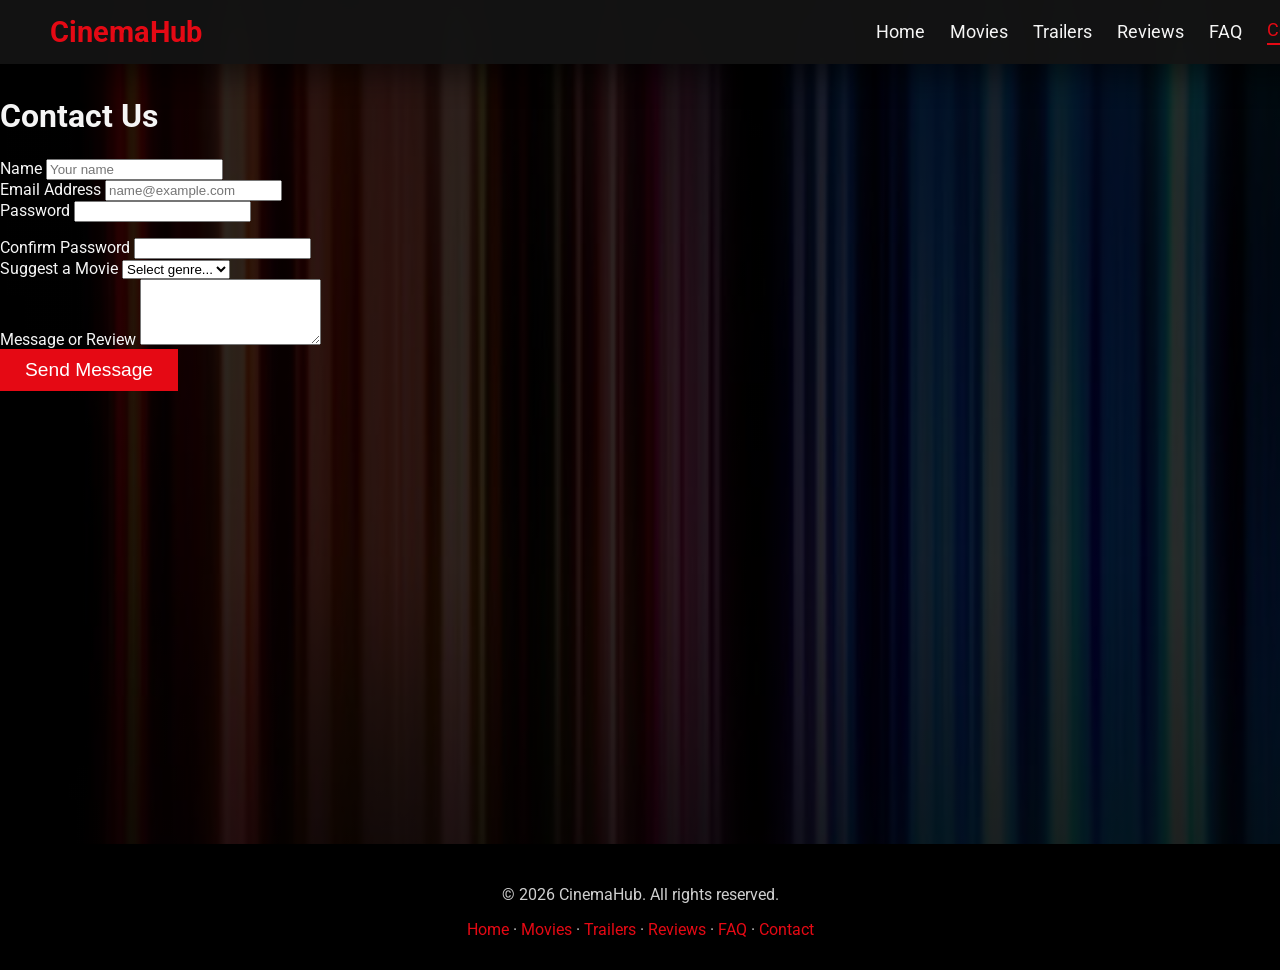
==== commit 105b0128: "Add the FAQ page" ====
--- a/contact.html
+++ b/contact.html
@@ -27,23 +27,7 @@
             <a href="contact.html">Contact</a>
         </nav>
 
-        <div class="nav-actions">
-            <button id="themeToggle" class="theme-toggle" type="button" title="Switch theme" aria-label="Switch theme">
-                <span id="themeIcon" aria-hidden="true">&#127769;</span>
-            </button>
-
-            <div class="user-menu">
-                <button id="signInBtn" class="btn btn-sm btn-outline-light" type="button"
-                        data-bs-toggle="modal" data-bs-target="#signInModal">Sign In</button>
-
-                <div id="userChip" class="user-chip d-none">
-                    <span class="user-avatar" id="userInitial" aria-hidden="true">C</span>
-                    <span class="user-name" id="userNameLabel">Guest</span>
-                    <button id="signOutBtn" class="btn btn-sm btn-outline-danger" type="button">Sign Out</button>
-                </div>
-            </div>
-        </div>
-    </header>
+            </header>
 
     <main>
         <section class="container mt-5 mb-5">
@@ -107,53 +91,6 @@
 
     </main>
 
-    <div class="modal fade" id="signInModal" tabindex="-1" aria-labelledby="signInModalLabel" aria-hidden="true">
-        <div class="modal-dialog modal-dialog-centered">
-            <div class="modal-content">
-                <div class="modal-header">
-                    <h5 class="modal-title" id="signInModalLabel">Sign in to CinemaHub</h5>
-                    <button type="button" class="btn-close" data-bs-dismiss="modal" aria-label="Close"></button>
-                </div>
-
-                <form id="signInForm" novalidate>
-                    <div class="modal-body">
-                        <p class="text-muted-custom small">
-                            This demo sign-in validates the input and stores only your display name, e-mail
-                            and login time in <strong>localStorage</strong> - no password is saved.
-                        </p>
-
-                        <div class="mb-3">
-                            <label for="signInName" class="form-label">Display name</label>
-                            <input type="text" class="form-control" id="signInName"
-                                   placeholder="Your name" autocomplete="name">
-                        </div>
-
-                        <div class="mb-3">
-                            <label for="signInEmail" class="form-label">E-mail</label>
-                            <input type="email" class="form-control" id="signInEmail"
-                                   placeholder="name@example.com" autocomplete="email" required>
-                            <small id="signInEmailError" class="text-danger d-block"></small>
-                        </div>
-
-                        <div class="mb-3">
-                            <label for="signInPassword" class="form-label">Password</label>
-                            <input type="password" class="form-control" id="signInPassword"
-                                   placeholder="At least 6 characters" autocomplete="current-password" required>
-                            <small id="signInPasswordError" class="text-danger d-block"></small>
-                        </div>
-
-                        <div id="authMessage" class="alert alert-info mb-0"></div>
-                    </div>
-
-                    <div class="modal-footer">
-                        <button type="button" class="btn btn-outline-light" data-bs-dismiss="modal">Cancel</button>
-                        <button type="submit" class="btn custom-btn">Sign in</button>
-                    </div>
-                </form>
-            </div>
-        </div>
-    </div>
-
     <footer class="footer text-center">
         <p>&copy; 2026 CinemaHub. All rights reserved.</p>
 
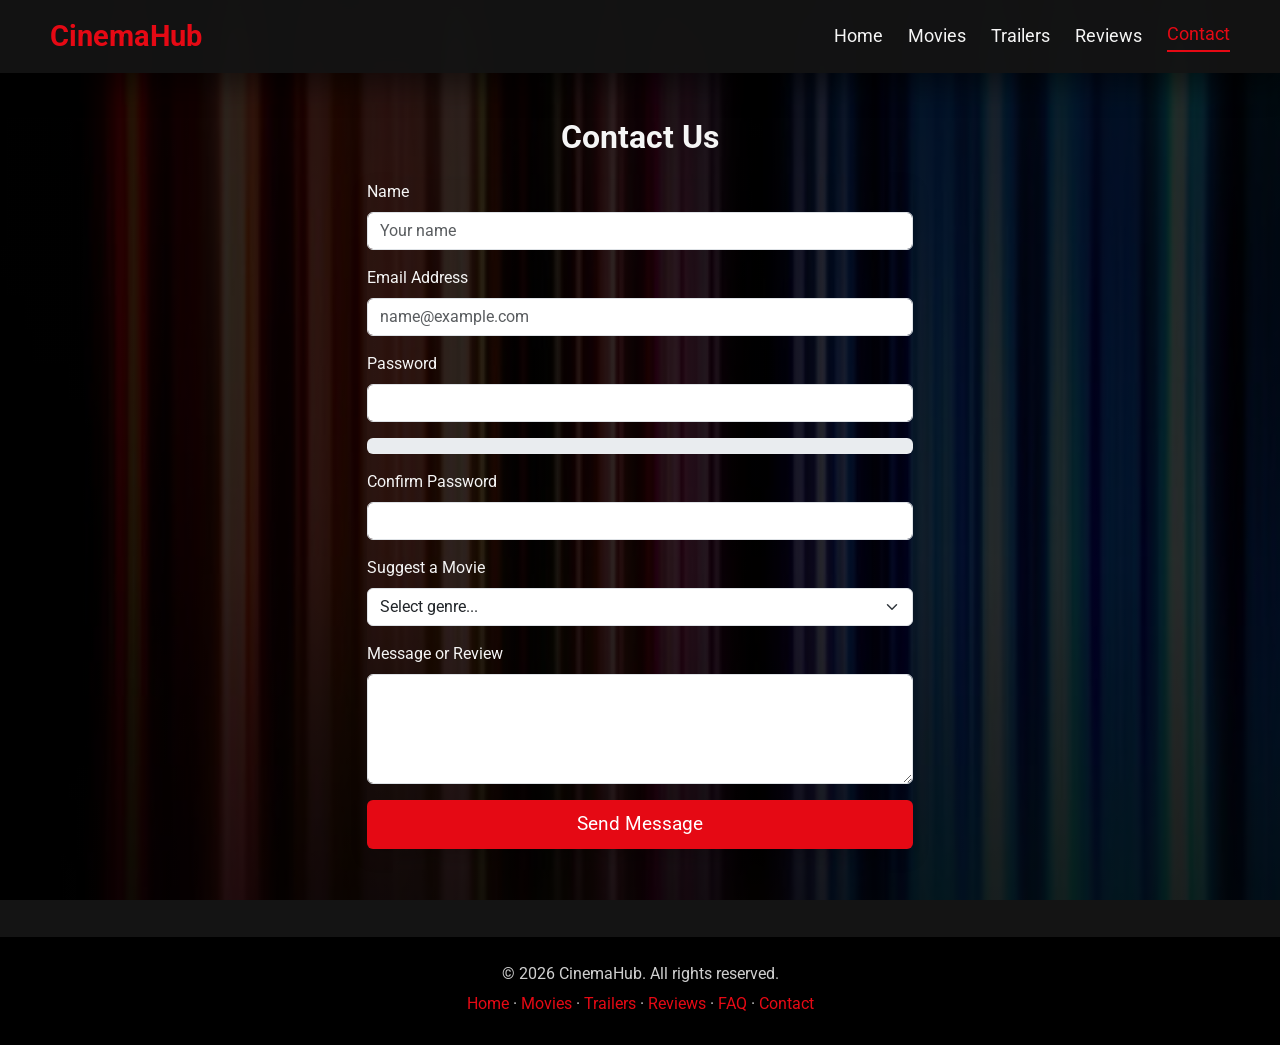
==== commit 8ef8449c: "Add Bootstrap to the vendor folder and use the local copy" ====
--- a/contact.html
+++ b/contact.html
@@ -23,7 +23,6 @@
             <a href="movies.html">Movies</a>
             <a href="trailers.html">Trailers</a>
             <a href="reviews.html">Reviews</a>
-            <a href="faq.html">FAQ</a>
             <a href="contact.html">Contact</a>
         </nav>
 
